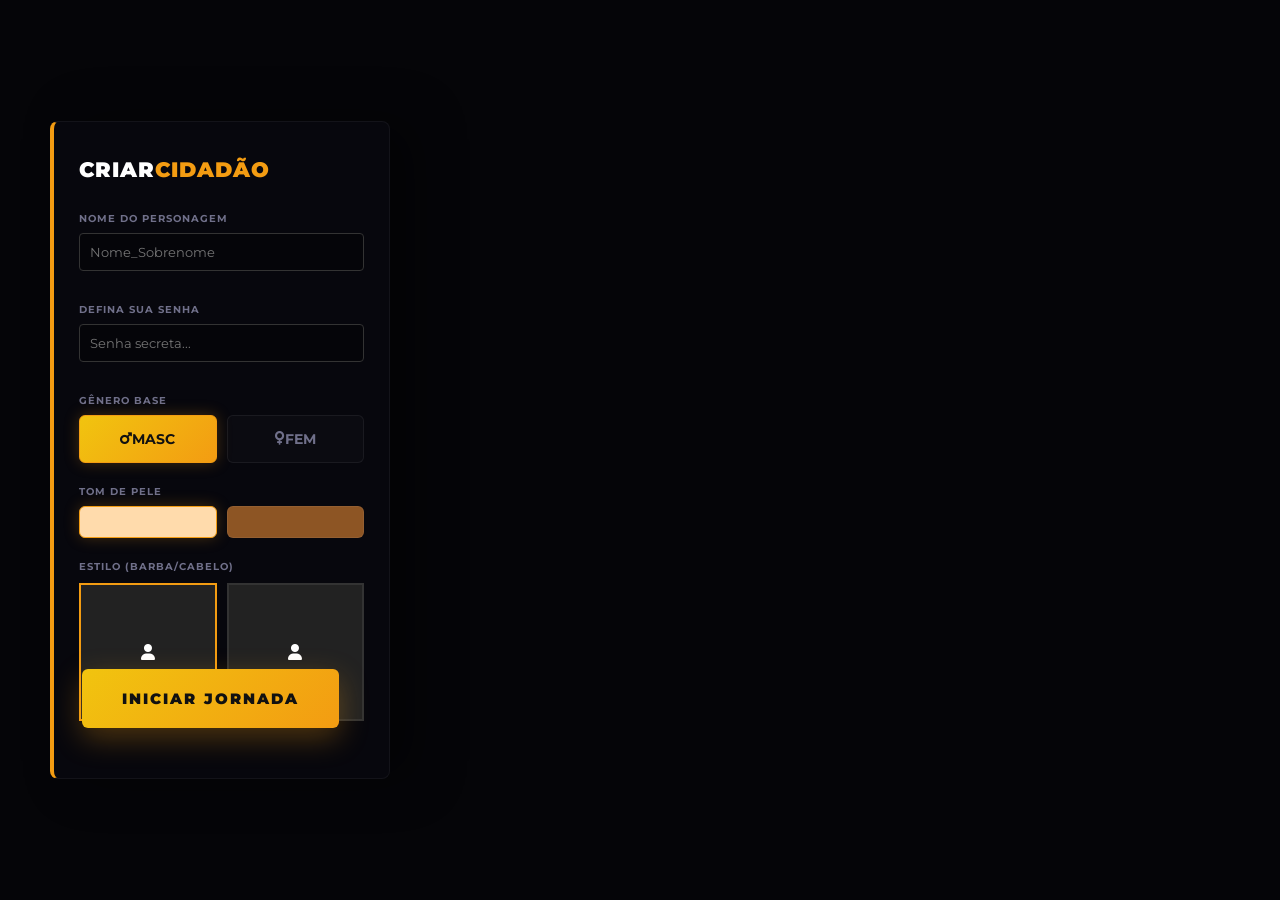
==== index.html @ 6d9ec905 "Add files via upload" ====
<!DOCTYPE html>
<html lang="pt-br">
<head>
    <meta charset="UTF-8">
    <meta name="viewport" content="width=device-width, initial-scale=1.0">
    <link href="https://fonts.googleapis.com/css2?family=Montserrat:wght@300;400;600;900&display=swap" rel="stylesheet">
    <link rel="stylesheet" href="https://cdnjs.cloudflare.com/ajax/libs/font-awesome/6.0.0/css/all.min.css">
    <link rel="stylesheet" href="style.css"> <!-- Mantenha o seu arquivo style.css original -->
    <style>
        /* Correção para os campos novos no seu painel */
        .sidebar { overflow-y: auto !important; }
        .input-padrao { width: 100%; padding: 10px; background: rgba(0,0,0,0.3); border: 1px solid #333; color: white; margin-bottom: 10px; border-radius: 4px; }
        .preview-grid { display: grid; grid-template-columns: repeat(2, 1fr); gap: 10px; margin-top: 10px; }
        .preview-img-box { width: 100%; aspect-ratio: 1; background: #222; border: 2px solid #333; cursor: pointer; display: flex; align-items: center; justify-content: center; }
        .preview-img-box.active { border-color: var(--primary); }
    </style>
</head>
<body>
    <!-- ... Mantenha o fundo e a tela de login como estão no seu style.css ... -->

    <div id="creation-screen" style="display: flex;"> <!-- Forçado para testar -->
        <aside class="creation-sidebar">
            <h1>CRIAR<span>CIDADÃO</span></h1>

            <!-- Nome e Senha -->
            <div class="section">
                <p>Nome do Personagem</p>
                <input type="text" id="char-name" class="input-padrao" placeholder="Nome_Sobrenome">
            </div>
            <div class="section">
                <p>Defina sua Senha</p>
                <input type="password" id="char-pass" class="input-padrao" placeholder="Senha secreta...">
            </div>

            <!-- Gênero e Pele -->
            <div class="section">
                <p>Gênero Base</p>
                <div class="grid-options">
                    <div id="m-btn" class="box-opt active" onclick="setGender('M', 58)"><i class="fas fa-mars"></i> MASC</div>
                    <div id="f-btn" class="box-opt" onclick="setGender('F', 184)"><i class="fas fa-venus"></i> FEM</div>
                </div>
            </div>

            <div class="section">
                <p>Tom de Pele</p>
                <div class="grid-options">
                    <div id="pele-1" class="box-opt active" style="background: #ffdbac;" onclick="setSkin(1)"></div>
                    <div id="pele-2" class="box-opt" style="background: #8d5524;" onclick="setSkin(2)"></div>
                </div>
            </div>

            <!-- Grid de Estilos (Barba/Cabelo) -->
            <div class="section">
                <p>Estilo (Barba/Cabelo)</p>
                <div class="preview-grid">
                    <div class="preview-img-box active" onclick="setEstilo(1, this)"><i class="fas fa-user"></i></div>
                    <div class="preview-img-box" onclick="setEstilo(2, this)"><i class="fas fa-user"></i></div>
                </div>
            </div>

            <button class="btn-flutuante" onclick="finalizar()">INICIAR JORNADA</button>
        </aside>
    </div>

    <script src="script.js"></script> <!-- Linkado com seu script_3.js -->
</body>
</html>
---- style.css ----
:root { 
    --primary: #f39c12; /* Laranja Eixo Central */
    --secondary: #f1c40f; /* Amarelo Eixo Central */
    --danger: #e74c3c; /* Vermelho para erros */
    --bg-dark: #050508;
    --panel-bg: rgba(10, 10, 18, 0.65);
    --border-glow: rgba(243, 156, 18, 0.2);
    --text-main: #ffffff;
    --text-sub: #70708a;
}

* { 
    margin: 0; 
    padding: 0; 
    box-sizing: border-box; 
    font-family: 'Montserrat', sans-serif; 
}

body { 
    background: var(--bg-dark); 
    overflow: hidden; 
    height: 100vh; 
    width: 100vw; 
    display: flex; 
    align-items: center; 
    justify-content: center;
    color: var(--text-main);
}

/* ================= IMAGEM DE FUNDO COM OPACIDADE BAIXA ================= */
#main-bg-image { 
    position: fixed; 
    width: 100%; 
    height: 100%; 
    object-fit: cover; 
    z-index: 0; 
    filter: brightness(0.18) contrast(1.1) saturate(1.2); 
    opacity: 0.65;
}

#main-bg-overlay { 
    position: fixed; 
    width: 100%; 
    height: 100%; 
    /* Gradiente ajustado para o fundo Laranja/Amarelo */
    background: linear-gradient(135deg, rgba(5, 5, 8, 0.85) 0%, rgba(243, 156, 18, 0.12) 100%); 
    z-index: 1; 
}

/* ================= CONTAINER PRINCIPAL (ESTILO DASHBOARD) ================= */
.fivem-dashboard {
    position: relative;
    z-index: 10;
    width: 90%;
    max-width: 1100px;
    display: grid;
    grid-template-columns: 1.1fr 0.9fr;
    gap: 40px;
    align-items: center;
}

/* ================= COLUNA ESQUERDA: LOGIN ================= */
.login-section {
    display: flex;
    flex-direction: column;
    justify-content: center;
}

.server-tag {
    font-size: 0.75rem;
    font-weight: 700;
    text-transform: uppercase;
    letter-spacing: 3px;
    color: var(--primary);
    margin-bottom: 5px;
    text-shadow: 0 0 10px rgba(243, 156, 18, 0.4);
}

.logo { 
    font-weight: 900; 
    font-size: 3rem; 
    text-transform: uppercase; 
    margin-bottom: 35px; 
    letter-spacing: -1px;
    line-height: 1;
}

.logo span { 
    color: var(--secondary);
    text-shadow: 0 0 20px rgba(241, 196, 15, 0.6);
}

.input-container {
    width: 100%;
    max-width: 420px;
}

.input-label {
    font-size: 0.65rem;
    font-weight: 700;
    text-transform: uppercase;
    color: var(--text-sub);
    margin-bottom: 8px;
    letter-spacing: 1px;
    display: block;
}

.input-group { 
    background: rgba(255, 255, 255, 0.03); 
    border: 1px solid rgba(255, 255, 255, 0.06); 
    padding: 16px 20px; 
    border-radius: 6px; 
    margin-bottom: 25px; 
    display: flex; 
    align-items: center; 
    transition: all 0.3s cubic-bezier(0.4, 0, 0.2, 1);
}

.input-group:focus-within { 
    border-color: var(--primary); 
    box-shadow: 0 0 20px rgba(243, 156, 18, 0.15); 
    background: rgba(243, 156, 18, 0.02); 
}

.input-group i { 
    margin-right: 15px; 
    color: var(--primary); 
    font-size: 1.1rem; 
}

.input-group input { 
    background: none; 
    border: none; 
    color: white; 
    outline: none; 
    width: 100%; 
    font-size: 0.9rem; 
    font-weight: 500;
    letter-spacing: 2px; 
}

.btn-action { 
    width: 100%; 
    max-width: 420px;
    padding: 18px; 
    border: none; 
    border-radius: 6px; 
    color: #111; /* Texto escuro para contrastar com o botão amarelo */
    font-weight: 900; 
    cursor: pointer; 
    text-transform: uppercase; 
    letter-spacing: 2px;
    font-size: 0.85rem;
    background: linear-gradient(135deg, var(--secondary), var(--primary)); 
    transition: all 0.3s ease; 
    margin-bottom: 15px;
    box-shadow: 0 5px 20px rgba(243, 156, 18, 0.25);
}

.btn-action:hover { 
    transform: translateY(-2px); 
    filter: brightness(1.1); 
    box-shadow: 0 8px 25px rgba(243, 156, 18, 0.4); 
}

.btn-action.register { 
    background: rgba(255, 255, 255, 0.02); 
    color: var(--text-main); 
    border: 1px solid rgba(255, 255, 255, 0.1); 
    box-shadow: none;
}

.btn-action.register:hover { 
    border-color: var(--secondary); 
    background: rgba(241, 196, 15, 0.05);
    box-shadow: 0 8px 25px rgba(241, 196, 15, 0.2);
}

#error-msg { 
    color: var(--danger); 
    font-size: 0.75rem; 
    font-weight: 700; 
    margin-bottom: 20px; 
    display: none; 
    text-transform: uppercase; 
    letter-spacing: 1px;
    text-shadow: 0 0 10px rgba(231, 76, 60, 0.3);
}

/* ================= COLUNA DIREITA: CARDS INFORMATIVOS ================= */
.info-section {
    display: flex;
    flex-direction: column;
    gap: 20px;
}

/* CARD DE MÚSICA COM CAPA */
.music-card {
    background: var(--panel-bg);
    backdrop-filter: blur(15px); 
    -webkit-backdrop-filter: blur(15px);
    border: 1px solid var(--border-glow);
    border-radius: 12px;
    padding: 22px;
    display: flex;
    align-items: center;
    gap: 20px;
}

.disc-art {
    width: 70px;
    height: 70px;
    background: #111;
    border-radius: 8px;
    overflow: hidden;
    display: flex;
    align-items: center;
    justify-content: center;
    box-shadow: 0 5px 15px rgba(0, 0, 0, 0.4);
}

#music-cover {
    width: 100%;
    height: 100%;
    object-fit: cover;
}

.music-info { 
    flex: 1; 
}

.music-title { 
    font-size: 0.9rem; 
    font-weight: 700; 
    margin-bottom: 4px; 
    letter-spacing: 0.5px;
}

.music-author { 
    font-size: 0.75rem; 
    color: var(--text-sub); 
    font-weight: 500; 
}

.music-controls {
    display: flex;
    align-items: center;
    gap: 15px;
}

.control-btn {
    background: none; 
    border: none; 
    color: white; 
    cursor: pointer; 
    font-size: 1.1rem; 
    opacity: 0.5; 
    transition: 0.2s;
}

.control-btn:hover { 
    opacity: 1; 
    color: var(--primary); 
}

#musicIcon { 
    font-size: 1.4rem; 
    opacity: 1; 
    color: var(--primary); 
    cursor: pointer;
    transition: transform 0.2s;
}

#musicIcon:hover {
    transform: scale(1.1);
}

/* CARD DO SERVIDOR */
.server-card {
    background: var(--panel-bg);
    backdrop-filter: blur(15px); 
    -webkit-backdrop-filter: blur(15px);
    border: 1px solid rgba(255, 255, 255, 0.04);
    border-radius: 12px;
    padding: 25px;
}

.server-card h3 { 
    font-size: 0.85rem; 
    font-weight: 700; 
    text-transform: uppercase; 
    letter-spacing: 1px; 
    margin-bottom: 10px; 
    color: var(--primary); 
}

.server-card p { 
    font-size: 0.8rem; 
    color: var(--text-sub); 
    line-height: 1.6; 
    font-weight: 400; 
}

/* REDES SOCIAIS */
.social-row {
    display: flex;
    gap: 12px;
}

.social-btn {
    flex: 1;
    background: rgba(255, 255, 255, 0.02);
    border: 1px solid rgba(255, 255, 255, 0.05);
    padding: 14px;
    border-radius: 8px;
    color: white;
    text-align: center;
    font-size: 1.1rem;
    cursor: pointer;
    transition: all 0.2s;
}

.social-btn:hover { 
    background: rgba(241, 196, 15, 0.1); 
    border-color: var(--secondary); 
    color: var(--secondary); 
    transform: translateY(-2px); 
}

/* ================= TELA DE CRIAÇÃO (SIDEBAR ESQUERDA) ================= */
#creation-screen {
    position: relative; 
    z-index: 10; 
    width: 100%; 
    height: 100%;
    display: none; 
    align-items: center;
    background: transparent !important;
}

.creation-sidebar {
    width: 340px; 
    height: auto; 
    max-height: 90vh; 
    margin-left: 50px;
    background: var(--panel-bg); 
    backdrop-filter: blur(20px); 
    -webkit-backdrop-filter: blur(20px);
    border: 1px solid rgba(255, 255, 255, 0.05); 
    border-left: 4px solid var(--primary);
    border-radius: 8px; 
    padding: 35px 25px; 
    display: flex; 
    flex-direction: column;
    box-shadow: 25px 0 50px rgba(0, 0, 0, 0.4);
}

.creation-sidebar h1 { 
    font-weight: 900; 
    font-size: 1.3rem; 
    text-transform: uppercase; 
    margin-bottom: 30px; 
    letter-spacing: 1px; 
}

.creation-sidebar h1 span { 
    color: var(--primary); 
}

.section { 
    margin-bottom: 22px; 
    position: relative; 
}

.section p { 
    font-weight: 700; 
    font-size: 0.65rem; 
    text-transform: uppercase; 
    color: var(--text-sub); 
    margin-bottom: 8px; 
    letter-spacing: 1px; 
}

.font-creation-input {
    margin-bottom: 0; 
    background: rgba(0, 0, 0, 0.25);
}

.grid-options { 
    display: grid; 
    grid-template-columns: repeat(2, 1fr); 
    gap: 10px; 
}

.box-opt { 
    padding: 15px; 
    background: rgba(255, 255, 255, 0.02); 
    border: 1px solid rgba(255, 255, 255, 0.06); 
    display: flex; 
    align-items: center; 
    justify-content: center; 
    cursor: pointer; 
    font-size: 0.85rem; 
    font-weight: 700; 
    border-radius: 6px; 
    transition: all 0.2s ease; 
    color: var(--text-sub); 
}

.box-opt:hover { 
    border-color: rgba(243, 156, 18, 0.3); 
    color: white; 
}

.box-opt.active { 
    background: linear-gradient(135deg, var(--secondary), var(--primary)); 
    color: #111; 
    border-color: var(--primary); 
    box-shadow: 0 0 15px rgba(243, 156, 18, 0.25); 
}

.locked { 
    opacity: 0.25; 
    filter: grayscale(1); 
    pointer-events: none; 
}

.badge-locked { 
    position: absolute; 
    top: 0; 
    right: 0; 
    background: var(--danger); 
    color: white; 
    font-size: 0.5rem; 
    font-weight: 800; 
    padding: 2px 6px; 
    border-radius: 4px; 
    letter-spacing: 0.5px; 
}

/* BOTÃO FLUTUANTE DA CRIAÇÃO */
.btn-flutuante {
    position: absolute; 
    bottom: 50px; 
    right: 50px;
    padding: 20px 40px; 
    border: none; 
    border-radius: 6px;
    color: #111; 
    font-size: 0.95rem; 
    font-weight: 900;
    cursor: pointer; 
    text-transform: uppercase; 
    letter-spacing: 2px;
    background: linear-gradient(135deg, var(--secondary) 0%, var(--primary) 100%); 
    transition: all 0.3s ease;
    box-shadow: 0 10px 30px rgba(243, 156, 18, 0.3);
}

.btn-flutuante:hover { 
    transform: translateY(-3px); 
    box-shadow: 0 15px 35px rgba(243, 156, 18, 0.4); 
    filter: brightness(1.1); 
}
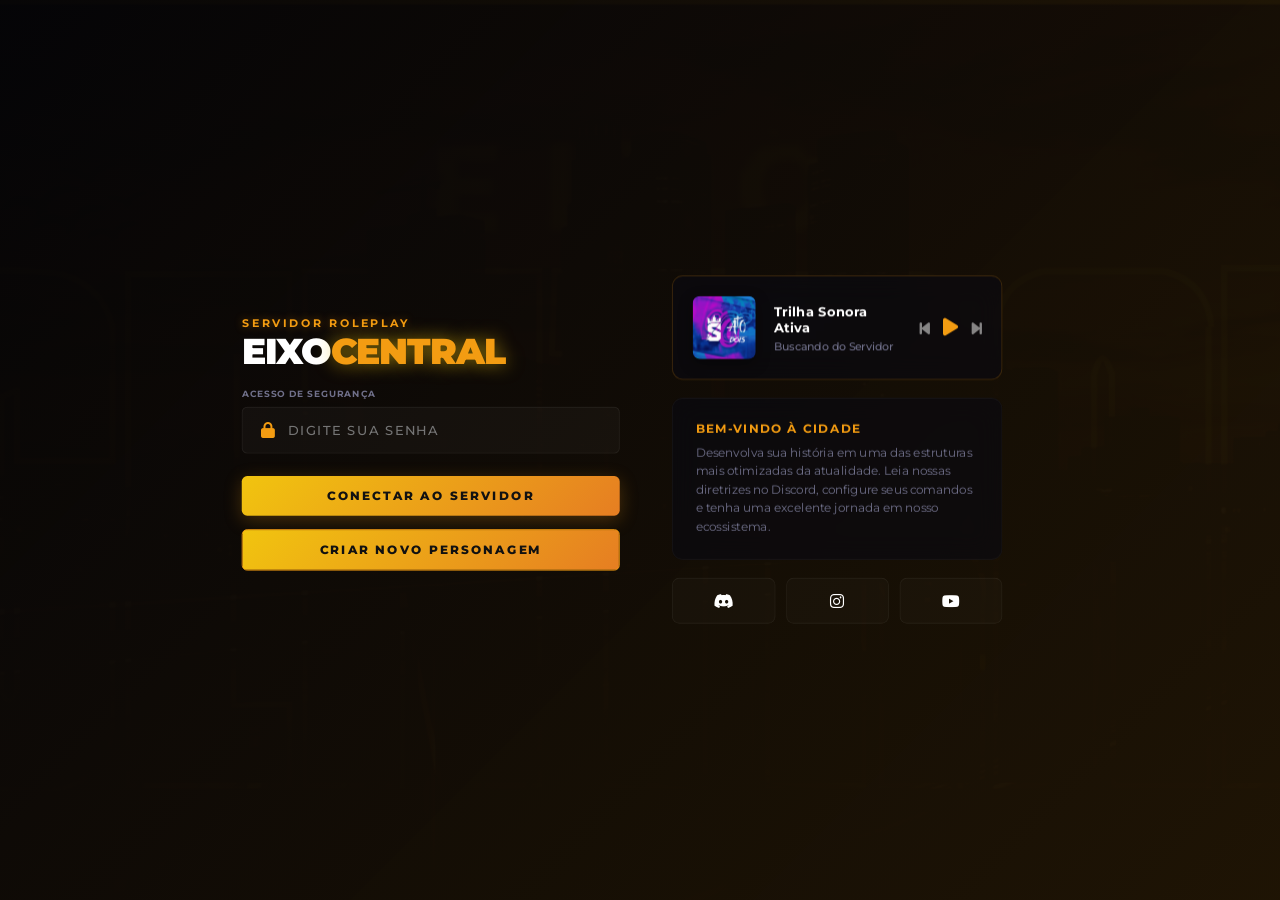
==== commit f45b2ffb: "Add files via upload" ====
--- a/index.html
+++ b/index.html
@@ -3,65 +3,218 @@
 <head>
     <meta charset="UTF-8">
     <meta name="viewport" content="width=device-width, initial-scale=1.0">
-    <link href="https://fonts.googleapis.com/css2?family=Montserrat:wght@300;400;600;900&display=swap" rel="stylesheet">
+    <link href="https://fonts.googleapis.com/css2?family=Montserrat:wght@300;400;500;700;900&display=swap" rel="stylesheet">
     <link rel="stylesheet" href="https://cdnjs.cloudflare.com/ajax/libs/font-awesome/6.0.0/css/all.min.css">
-    <link rel="stylesheet" href="style.css"> <!-- Mantenha o seu arquivo style.css original -->
+    
+    <title>EIXO CENTRAL - Conectar</title>
+    
+    <link rel="stylesheet" href="style.css">
+
+    <!-- CSS Injetado: Aplica o tema Amarelo/Laranja do Eixo Central -->
     <style>
-        /* Correção para os campos novos no seu painel */
-        .sidebar { overflow-y: auto !important; }
-        .input-padrao { width: 100%; padding: 10px; background: rgba(0,0,0,0.3); border: 1px solid #333; color: white; margin-bottom: 10px; border-radius: 4px; }
-        .preview-grid { display: grid; grid-template-columns: repeat(2, 1fr); gap: 10px; margin-top: 10px; }
-        .preview-img-box { width: 100%; aspect-ratio: 1; background: #222; border: 2px solid #333; cursor: pointer; display: flex; align-items: center; justify-content: center; }
-        .preview-img-box.active { border-color: var(--primary); }
+        :root {
+            --primary: #f39c12; 
+            --primary-hover: #e67e22; 
+            --danger: #e74c3c;
+        }
+
+        /* AJUSTE PARA MOBILE (RESPONSIVIDADE) */
+        .fivem-dashboard {
+            width: 95% !important; /* Mais largo em telas pequenas */
+            max-width: 900px !important; /* Um pouco mais compacto para centralizar */
+            transform: scale(0.9); /* Diminui levemente o painel inteiro */
+            transform-origin: center;
+        }
+
+        /* Redução de margens e padding para não cortar */
+        .login-section { padding: 10px; }
+        .logo { font-size: 2.5rem !important; margin-bottom: 20px !important; }
+        .btn-action { padding: 14px !important; }
+
+        /* Ajuste da sidebar de criação para não ser cortada */
+        .creation-sidebar {
+            width: 280px !important; /* Um pouco mais estreita */
+            padding: 20px !important;
+            margin-left: 20px !important;
+        }
+
+        .btn-action, .btn-flutuante, .box-opt.active {
+            background: linear-gradient(135deg, #f1c40f, #e67e22) !important;
+            color: #111 !important;
+            border-color: #f39c12 !important;
+            font-weight: 800 !important;
+        }
+        .logo span, h1 span {
+            color: var(--primary) !important;
+        }
+        .grid-options { 
+            display: grid; 
+            grid-template-columns: repeat(2, 1fr); 
+            gap: 5px; 
+        }
+        .box-opt {
+            aspect-ratio: auto; 
+            min-height: 35px; 
+            background: rgba(255,255,255,0.05); 
+            border: 1px solid rgba(255,255,255,0.1);
+            display: flex; 
+            align-items: center; 
+            justify-content: center; 
+            cursor: pointer; 
+            font-size: 0.7rem; 
+            border-radius: 3px; 
+            color: white;
+            transition: 0.3s;
+        }
     </style>
 </head>
 <body>
-    <!-- ... Mantenha o fundo e a tela de login como estão no seu style.css ... -->
-
-    <div id="creation-screen" style="display: flex;"> <!-- Forçado para testar -->
+    <img src="fundo.png" id="main-bg-image" alt="Background">
+    <div id="main-bg-overlay"></div>
+
+    <audio id="myAudio" loop>
+        <source src="musica.mp3" type="audio/mpeg">
+    </audio>
+
+    <div id="login-screen">
+        <div class="fivem-dashboard">
+            
+            <div class="login-section">
+                <span class="server-tag">Servidor Roleplay</span>
+                <h1 class="logo">EIXO<span>CENTRAL</span></h1>
+                
+                <div id="error-msg">ESTA CONTA JÁ EXISTE!</div>
+                
+                <div class="input-container">
+                    <span class="input-label">Acesso de Segurança</span>
+                    <div class="input-group">
+                        <i class="fas fa-lock"></i>
+                        <input type="password" id="login-pass" placeholder="DIGITE SUA SENHA">
+                    </div>
+                    
+                    <button class="btn-action" onclick="login()">CONECTAR AO SERVIDOR</button>
+                    <button class="btn-action register" onclick="checkRegister()">CRIAR NOVO PERSONAGEM</button>
+                </div>
+            </div>
+
+            <div class="info-section">
+                <div class="music-card">
+                    <div class="disc-art">
+                        <img src="capa.png" id="music-cover" alt="Capa da Música">
+                    </div>
+                    <div class="music-info">
+                        <div class="music-title">Trilha Sonora Ativa</div>
+                        <div class="music-author">Buscando do Servidor</div>
+                    </div>
+                    <div class="music-controls">
+                        <button class="control-btn"><i class="fas fa-step-backward"></i></button>
+                        <i id="musicIcon" class="fas fa-pause" onclick="togglePlay()"></i>
+                        <button class="control-btn"><i class="fas fa-step-forward"></i></button>
+                    </div>
+                </div>
+
+                <div class="server-card">
+                    <h3>Bem-vindo à Cidade</h3>
+                    <p>Desenvolva sua história em uma das estruturas mais otimizadas da atualidade. Leia nossas diretrizes no Discord, configure seus comandos e tenha uma excelente jornada em nosso ecossistema.</p>
+                </div>
+
+                <div class="social-row">
+                    <div class="social-btn"><i class="fab fa-discord"></i></div>
+                    <div class="social-btn"><i class="fab fa-instagram"></i></div>
+                    <div class="social-btn"><i class="fab fa-youtube"></i></div>
+                </div>
+            </div>
+
+        </div>
+    </div>
+
+    <div id="creation-screen">
         <aside class="creation-sidebar">
             <h1>CRIAR<span>CIDADÃO</span></h1>
 
-            <!-- Nome e Senha -->
-            <div class="section">
-                <p>Nome do Personagem</p>
-                <input type="text" id="char-name" class="input-padrao" placeholder="Nome_Sobrenome">
-            </div>
             <div class="section">
                 <p>Defina sua Senha</p>
-                <input type="password" id="char-pass" class="input-padrao" placeholder="Senha secreta...">
-            </div>
-
-            <!-- Gênero e Pele -->
+                <div class="input-group font-creation-input">
+                    <input type="password" id="char-pass" placeholder="Senha mestre...">
+                </div>
+            </div>
+
             <div class="section">
                 <p>Gênero Base</p>
                 <div class="grid-options">
-                    <div id="m-btn" class="box-opt active" onclick="setGender('M', 58)"><i class="fas fa-mars"></i> MASC</div>
-                    <div id="f-btn" class="box-opt" onclick="setGender('F', 184)"><i class="fas fa-venus"></i> FEM</div>
-                </div>
-            </div>
-
-            <div class="section">
-                <p>Tom de Pele</p>
+                    <div id="m-btn" class="box-opt active" onclick="setGender('M')"><i class="fas fa-mars"></i> MASC</div>
+                    <div id="f-btn" class="box-opt" onclick="setGender('F')"><i class="fas fa-venus"></i> FEM</div>
+                </div>
+            </div>
+
+            <div class="section">
+                <p>Cor de Pele</p>
                 <div class="grid-options">
-                    <div id="pele-1" class="box-opt active" style="background: #ffdbac;" onclick="setSkin(1)"></div>
-                    <div id="pele-2" class="box-opt" style="background: #8d5524;" onclick="setSkin(2)"></div>
-                </div>
-            </div>
-
-            <!-- Grid de Estilos (Barba/Cabelo) -->
-            <div class="section">
-                <p>Estilo (Barba/Cabelo)</p>
-                <div class="preview-grid">
-                    <div class="preview-img-box active" onclick="setEstilo(1, this)"><i class="fas fa-user"></i></div>
-                    <div class="preview-img-box" onclick="setEstilo(2, this)"><i class="fas fa-user"></i></div>
-                </div>
-            </div>
-
-            <button class="btn-flutuante" onclick="finalizar()">INICIAR JORNADA</button>
+                    <div id="pele-1" class="box-opt active" style="background: #ffdbac; color: black;" onclick="setSkin(1)">BRANCA</div>
+                    <div id="pele-2" class="box-opt" style="background: #8d5524; color: white;" onclick="setSkin(2)">NEGRA</div>
+                </div>
+            </div>
+
+            <div class="section">
+                <p>Cabelo & Barba</p>
+                <span class="badge-locked">BARBEARIA (IN-GAME)</span>
+                <div class="grid-options locked">
+                    <div class="box-opt"><i class="fas fa-lock"></i> CABELO</div>
+                    <div class="box-opt"><i class="fas fa-lock"></i> BARBA</div>
+                </div>
+            </div>
         </aside>
+
+        <!-- Alterado para chamar a nova função finalizarCriacao() -->
+        <button class="btn-flutuante" onclick="finalizarCriacao()">INICIAR JORNADA <i class="fas fa-chevron-right"></i></button>
     </div>
 
-    <script src="script.js"></script> <!-- Linkado com seu script_3.js -->
+    <script src="script.js"></script>
+
+    <!-- JS de Controle de Criação Integrado ao PAWN -->
+    <script>
+        // Variáveis de Criação
+        let generoEscolhido = 1; // 1 = Masc, 2 = Fem
+        let peleEscolhida = 1;   // 1 = Branca, 2 = Negra
+
+        function setGender(g) {
+            document.getElementById('m-btn').classList.remove('active');
+            document.getElementById('f-btn').classList.remove('active');
+            
+            if(g === 'M') {
+                document.getElementById('m-btn').classList.add('active');
+                generoEscolhido = 1;
+            } else {
+                document.getElementById('f-btn').classList.add('active');
+                generoEscolhido = 2;
+            }
+        }
+
+        function setSkin(id) {
+            document.getElementById('pele-1').classList.remove('active');
+            document.getElementById('pele-2').classList.remove('active');
+            
+            document.getElementById('pele-' + id).classList.add('active');
+            peleEscolhida = id;
+        }
+
+        // Função para finalizar a criação e mandar os dados via Geckoju
+        function finalizarCriacao() {
+            const pass = document.getElementById('char-pass').value;
+            if(pass.length < 4) {
+                alert("Sua senha deve ter pelo menos 4 caracteres!");
+                return;
+            }
+            
+            // Payload montado: finishCreation:SENHA|GENERO|PELE
+            let payload = "finishCreation:" + pass + "|" + generoEscolhido + "|" + peleEscolhida;
+            
+            if(window.geckoju) {
+                window.geckoju.send(payload);
+            } else {
+                console.log("Simulando Envio (Fora do Jogo):", payload);
+            }
+        }
+    </script>
 </body>
 </html>
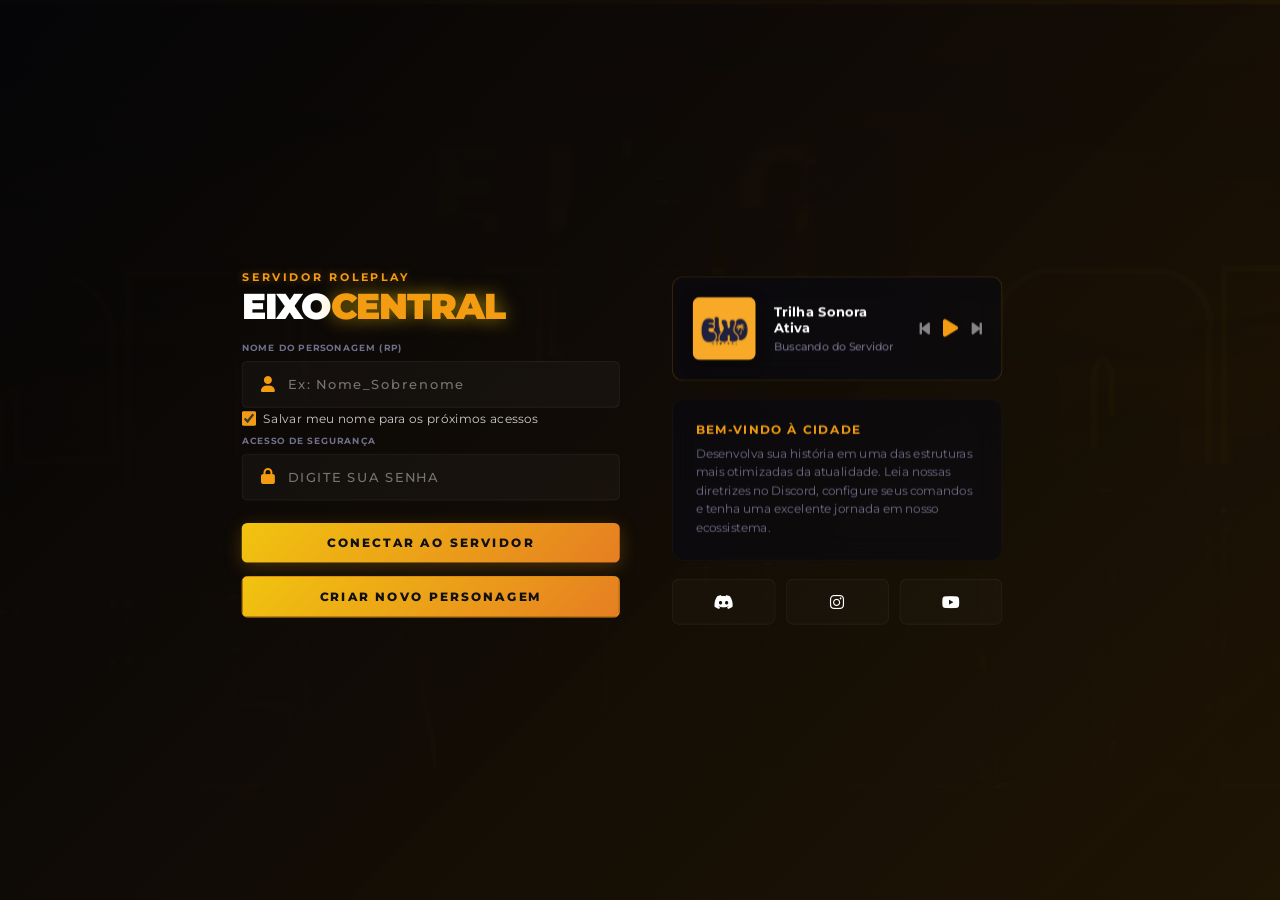
==== commit 0fd191e9: "Add files via upload" ====
--- a/index.html
+++ b/index.html
@@ -20,9 +20,9 @@
 
         /* AJUSTE PARA MOBILE (RESPONSIVIDADE) */
         .fivem-dashboard {
-            width: 95% !important; /* Mais largo em telas pequenas */
-            max-width: 900px !important; /* Um pouco mais compacto para centralizar */
-            transform: scale(0.9); /* Diminui levemente o painel inteiro */
+            width: 95% !important; 
+            max-width: 900px !important; 
+            transform: scale(0.9); 
             transform-origin: center;
         }
 
@@ -33,7 +33,7 @@
 
         /* Ajuste da sidebar de criação para não ser cortada */
         .creation-sidebar {
-            width: 280px !important; /* Um pouco mais estreita */
+            width: 280px !important; 
             padding: 20px !important;
             margin-left: 20px !important;
         }
@@ -66,6 +66,24 @@
             color: white;
             transition: 0.3s;
         }
+
+        /* Estilo extra para o checkbox de salvar nome */
+        .checkbox-container {
+            display: flex;
+            align-items: center;
+            gap: 8px;
+            margin-top: -8px;
+            margin-bottom: 10px;
+            font-size: 0.85rem;
+            color: #ccc;
+            cursor: pointer;
+        }
+        .checkbox-container input {
+            accent-color: var(--primary);
+            width: 16px;
+            height: 16px;
+            cursor: pointer;
+        }
     </style>
 </head>
 <body>
@@ -83,16 +101,28 @@
                 <span class="server-tag">Servidor Roleplay</span>
                 <h1 class="logo">EIXO<span>CENTRAL</span></h1>
                 
-                <div id="error-msg">ESTA CONTA JÁ EXISTE!</div>
+                <div id="error-msg" style="display:none;">ESTA CONTA JÁ EXISTE!</div>
                 
                 <div class="input-container">
+                    <!-- Campo de Nome Personalizado -->
+                    <span class="input-label">Nome do Personagem (RP)</span>
+                    <div class="input-group" style="margin-bottom: 12px;">
+                        <i class="fas fa-user"></i>
+                        <input type="text" id="login-name" placeholder="Ex: Nome_Sobrenome">
+                    </div>
+
+                    <!-- Checkbox Salvar Nome -->
+                    <label class="checkbox-container">
+                        <input type="checkbox" id="save-name-checkbox" checked> Salvar meu nome para os próximos acessos
+                    </label>
+
                     <span class="input-label">Acesso de Segurança</span>
                     <div class="input-group">
                         <i class="fas fa-lock"></i>
                         <input type="password" id="login-pass" placeholder="DIGITE SUA SENHA">
                     </div>
                     
-                    <button class="btn-action" onclick="login()">CONECTAR AO SERVIDOR</button>
+                    <button class="btn-action" onclick="fazerLogin()">CONECTAR AO SERVIDOR</button>
                     <button class="btn-action register" onclick="checkRegister()">CRIAR NOVO PERSONAGEM</button>
                 </div>
             </div>
@@ -128,7 +158,7 @@
         </div>
     </div>
 
-    <div id="creation-screen">
+    <div id="creation-screen" style="display: none;">
         <aside class="creation-sidebar">
             <h1>CRIAR<span>CIDADÃO</span></h1>
 
@@ -165,17 +195,24 @@
             </div>
         </aside>
 
-        <!-- Alterado para chamar a nova função finalizarCriacao() -->
         <button class="btn-flutuante" onclick="finalizarCriacao()">INICIAR JORNADA <i class="fas fa-chevron-right"></i></button>
     </div>
 
     <script src="script.js"></script>
 
-    <!-- JS de Controle de Criação Integrado ao PAWN -->
+    <!-- JS de Controle de Login e Criação -->
     <script>
-        // Variáveis de Criação
-        let generoEscolhido = 1; // 1 = Masc, 2 = Fem
-        let peleEscolhida = 1;   // 1 = Branca, 2 = Negra
+        let generoEscolhido = 1; 
+        let peleEscolhida = 1;   
+
+        // Carrega o nome salvo no navegador (localStorage) ao abrir a página
+        window.addEventListener('DOMContentLoaded', () => {
+            const savedName = localStorage.getItem('eixo_central_playername');
+            if (savedName) {
+                document.getElementById('login-name').value = savedName;
+                document.getElementById('save-name-checkbox').checked = true;
+            }
+        });
 
         function setGender(g) {
             document.getElementById('m-btn').classList.remove('active');
@@ -198,22 +235,71 @@
             peleEscolhida = id;
         }
 
-        // Função para finalizar a criação e mandar os dados via Geckoju
-        function finalizarCriacao() {
-            const pass = document.getElementById('char-pass').value;
-            if(pass.length < 4) {
-                alert("Sua senha deve ter pelo menos 4 caracteres!");
-                return;
-            }
-            
-            // Payload montado: finishCreation:SENHA|GENERO|PELE
-            let payload = "finishCreation:" + pass + "|" + generoEscolhido + "|" + peleEscolhida;
+        // Função de Login atualizada lendo nome, senha e salvando preferência
+        function fazerLogin() {
+            const playerName = document.getElementById('login-name').value.trim();
+            const pass = document.getElementById('login-pass').value;
+            const saveName = document.getElementById('save-name-checkbox').checked;
+
+            if(playerName === "") {
+                alert("Por favor, digite o nome do seu personagem!");
+                return;
+            }
+            if(pass === "") {
+                alert("Por favor, digite sua senha!");
+                return;
+            }
+
+            // Gerencia o salvamento local do nome
+            if (saveName) {
+                localStorage.setItem('eixo_central_playername', playerName);
+            } else {
+                localStorage.removeItem('eixo_central_playername');
+            }
+
+            // Payload formatado para o Pawn: login:NOME|SENHA
+            let payload = "login:" + playerName + "|" + pass;
             
             if(window.geckoju) {
                 window.geckoju.send(payload);
             } else {
-                console.log("Simulando Envio (Fora do Jogo):", payload);
-            }
+                console.log("Simulando Login (Fora do Jogo):", payload);
+            }
+        }
+
+        // Função para finalizar a criação de conta
+        function finalizarCriacao() {
+            const playerName = document.getElementById('login-name').value.trim();
+            const pass = document.getElementById('char-pass').value;
+
+            if(playerName === "") {
+                alert("Volte na tela anterior e preencha o Nome do Personagem!");
+                return;
+            }
+            if(pass.length < 4) {
+                alert("Sua senha deve ter pelo menos 4 caracteres!");
+                return;
+            }
+            
+            // Payload montado: finishCreation:NOME|SENHA|GENERO|PELE
+            let payload = "finishCreation:" + playerName + "|" + pass + "|" + generoEscolhido + "|" + peleEscolhida;
+            
+            if(window.geckoju) {
+                window.geckoju.send(payload);
+            } else {
+                console.log("Simulando Criação (Fora do Jogo):", payload);
+            }
+        }
+
+        // Alterna para a tela de registro (caso queira usar)
+        function checkRegister() {
+            const playerName = document.getElementById('login-name').value.trim();
+            if(playerName === "") {
+                alert("Digite o nome desejado para o personagem antes de criar!");
+                return;
+            }
+            document.getElementById('login-screen').style.display = 'none';
+            document.getElementById('creation-screen').style.display = 'block';
         }
     </script>
 </body>
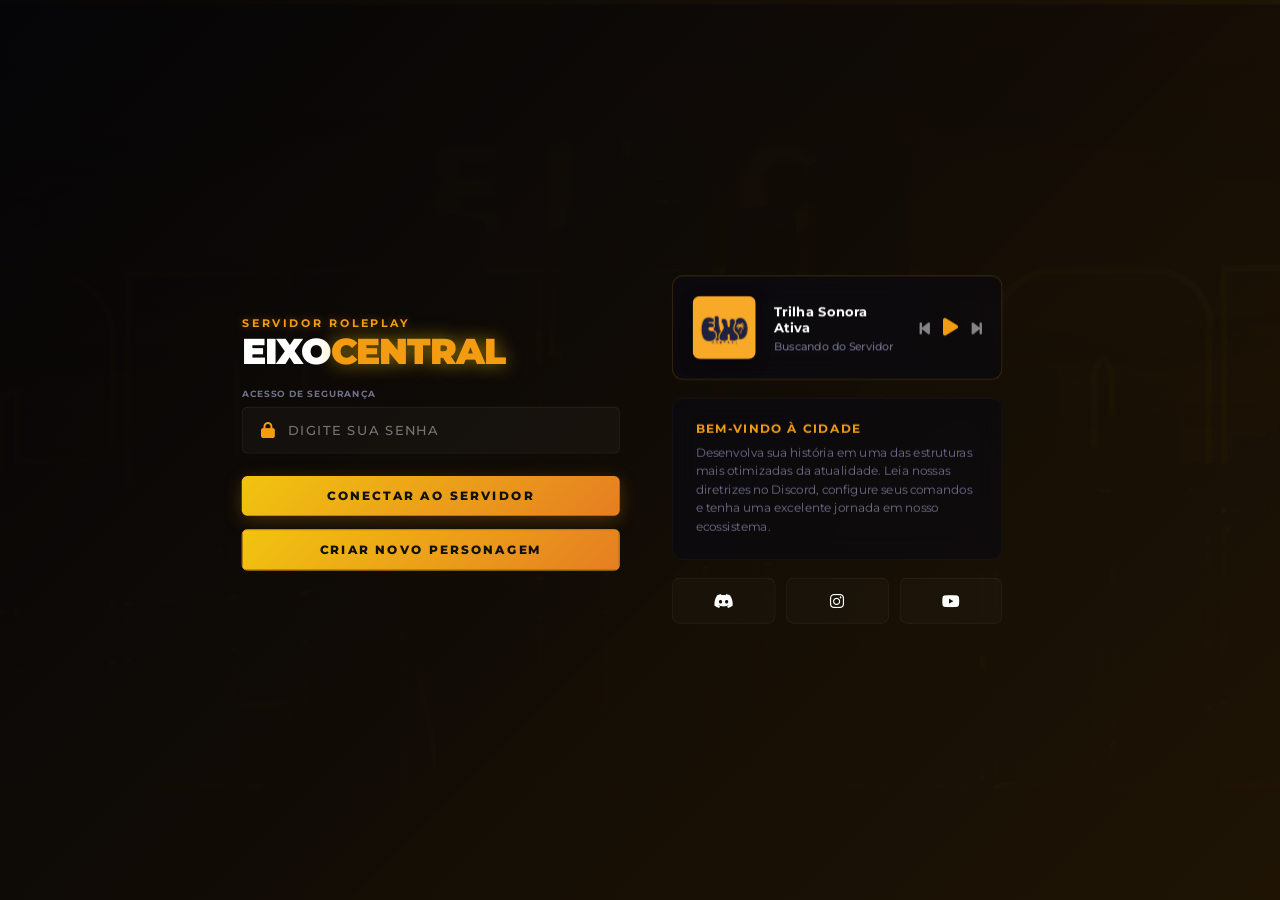
==== commit de86fbe2: "Add files via upload" ====
--- a/index.html
+++ b/index.html
@@ -66,24 +66,6 @@
             color: white;
             transition: 0.3s;
         }
-
-        /* Estilo extra para o checkbox de salvar nome */
-        .checkbox-container {
-            display: flex;
-            align-items: center;
-            gap: 8px;
-            margin-top: -8px;
-            margin-bottom: 10px;
-            font-size: 0.85rem;
-            color: #ccc;
-            cursor: pointer;
-        }
-        .checkbox-container input {
-            accent-color: var(--primary);
-            width: 16px;
-            height: 16px;
-            cursor: pointer;
-        }
     </style>
 </head>
 <body>
@@ -104,18 +86,6 @@
                 <div id="error-msg" style="display:none;">ESTA CONTA JÁ EXISTE!</div>
                 
                 <div class="input-container">
-                    <!-- Campo de Nome Personalizado -->
-                    <span class="input-label">Nome do Personagem (RP)</span>
-                    <div class="input-group" style="margin-bottom: 12px;">
-                        <i class="fas fa-user"></i>
-                        <input type="text" id="login-name" placeholder="Ex: Nome_Sobrenome">
-                    </div>
-
-                    <!-- Checkbox Salvar Nome -->
-                    <label class="checkbox-container">
-                        <input type="checkbox" id="save-name-checkbox" checked> Salvar meu nome para os próximos acessos
-                    </label>
-
                     <span class="input-label">Acesso de Segurança</span>
                     <div class="input-group">
                         <i class="fas fa-lock"></i>
@@ -204,15 +174,6 @@
     <script>
         let generoEscolhido = 1; 
         let peleEscolhida = 1;   
-
-        // Carrega o nome salvo no navegador (localStorage) ao abrir a página
-        window.addEventListener('DOMContentLoaded', () => {
-            const savedName = localStorage.getItem('eixo_central_playername');
-            if (savedName) {
-                document.getElementById('login-name').value = savedName;
-                document.getElementById('save-name-checkbox').checked = true;
-            }
-        });
 
         function setGender(g) {
             document.getElementById('m-btn').classList.remove('active');
@@ -235,30 +196,17 @@
             peleEscolhida = id;
         }
 
-        // Função de Login atualizada lendo nome, senha e salvando preferência
+        // Envia apenas a senha (o servidor pegará o nome direto do APK/SA-MP)
         function fazerLogin() {
-            const playerName = document.getElementById('login-name').value.trim();
             const pass = document.getElementById('login-pass').value;
-            const saveName = document.getElementById('save-name-checkbox').checked;
-
-            if(playerName === "") {
-                alert("Por favor, digite o nome do seu personagem!");
-                return;
-            }
+
             if(pass === "") {
                 alert("Por favor, digite sua senha!");
                 return;
             }
 
-            // Gerencia o salvamento local do nome
-            if (saveName) {
-                localStorage.setItem('eixo_central_playername', playerName);
-            } else {
-                localStorage.removeItem('eixo_central_playername');
-            }
-
-            // Payload formatado para o Pawn: login:NOME|SENHA
-            let payload = "login:" + playerName + "|" + pass;
+            // Payload reduzido: login:SENHA
+            let payload = "login:" + pass;
             
             if(window.geckoju) {
                 window.geckoju.send(payload);
@@ -267,22 +215,23 @@
             }
         }
 
-        // Função para finalizar a criação de conta
+        // Alterna direto para a tela de registro sem pedir nome
+        function checkRegister() {
+            document.getElementById('login-screen').style.display = 'none';
+            document.getElementById('creation-screen').style.display = 'block';
+        }
+
+        // Finaliza a criação enviando apenas senha, gênero e pele
         function finalizarCriacao() {
-            const playerName = document.getElementById('login-name').value.trim();
             const pass = document.getElementById('char-pass').value;
 
-            if(playerName === "") {
-                alert("Volte na tela anterior e preencha o Nome do Personagem!");
-                return;
-            }
             if(pass.length < 4) {
                 alert("Sua senha deve ter pelo menos 4 caracteres!");
                 return;
             }
             
-            // Payload montado: finishCreation:NOME|SENHA|GENERO|PELE
-            let payload = "finishCreation:" + playerName + "|" + pass + "|" + generoEscolhido + "|" + peleEscolhida;
+            // Payload reduzido: finishCreation:SENHA|GENERO|PELE
+            let payload = "finishCreation:" + pass + "|" + generoEscolhido + "|" + peleEscolhida;
             
             if(window.geckoju) {
                 window.geckoju.send(payload);
@@ -290,17 +239,6 @@
                 console.log("Simulando Criação (Fora do Jogo):", payload);
             }
         }
-
-        // Alterna para a tela de registro (caso queira usar)
-        function checkRegister() {
-            const playerName = document.getElementById('login-name').value.trim();
-            if(playerName === "") {
-                alert("Digite o nome desejado para o personagem antes de criar!");
-                return;
-            }
-            document.getElementById('login-screen').style.display = 'none';
-            document.getElementById('creation-screen').style.display = 'block';
-        }
     </script>
 </body>
 </html>
